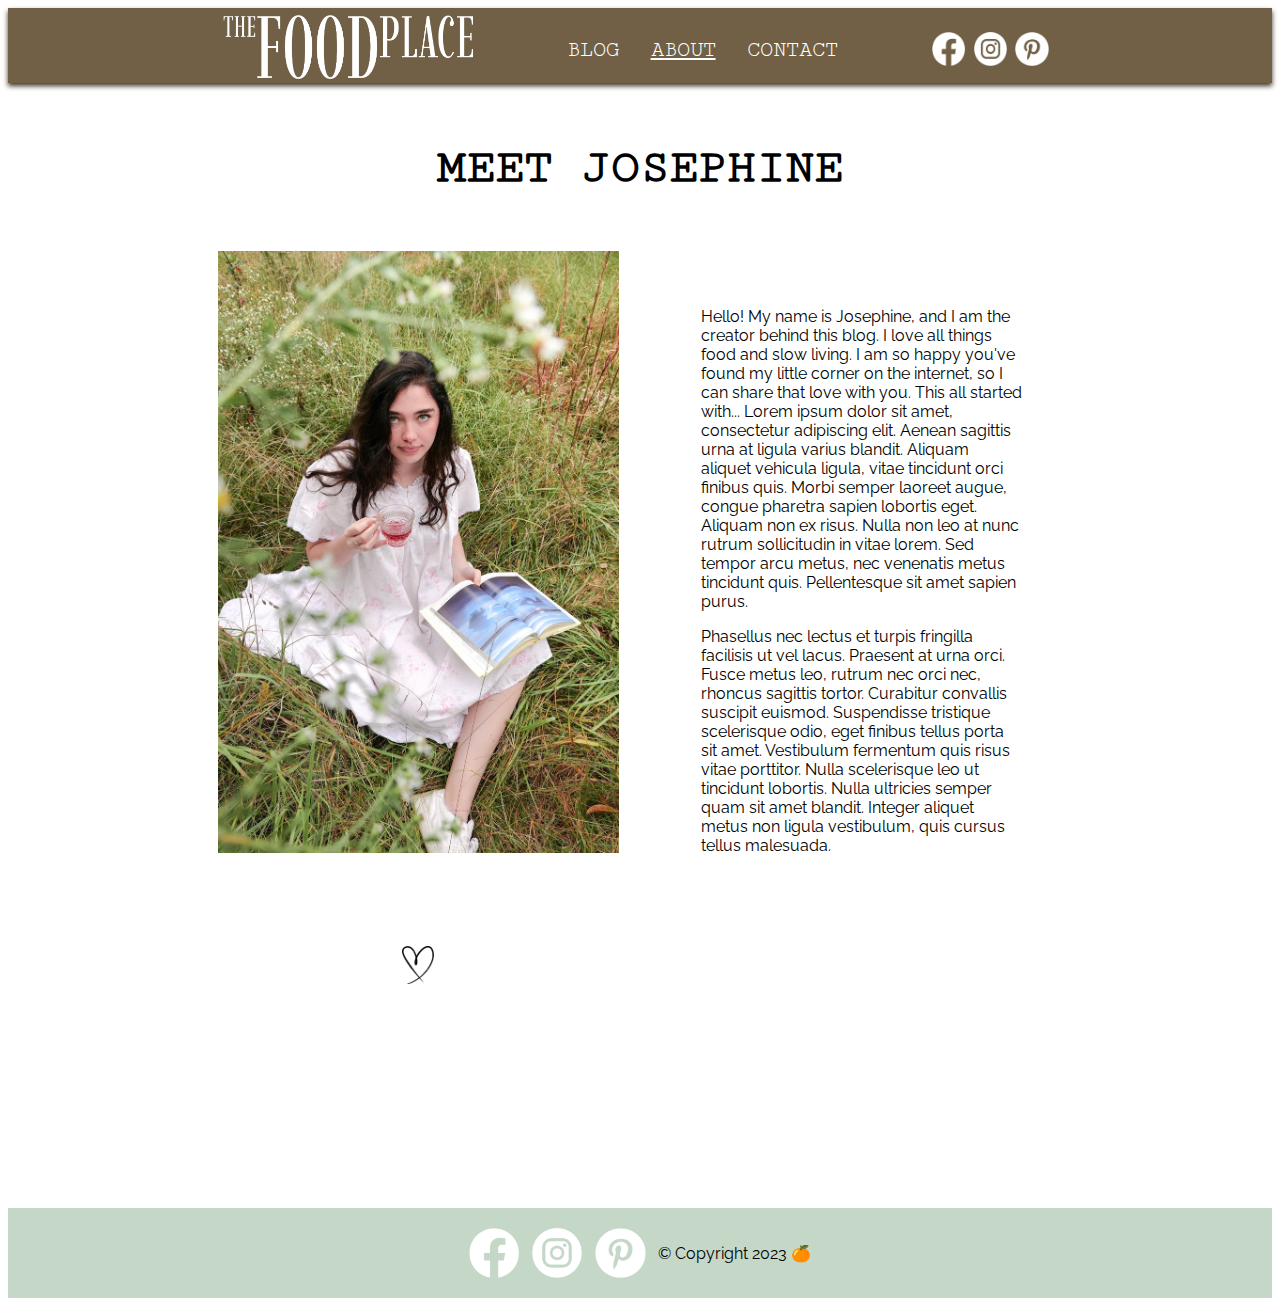
==== about copy.html @ 91bdaebe "styling header for mobile" ====
<!DOCTYPE html>
<html lang="en">

<head>
    <meta charset="UTF-8">
    <meta http-equiv="X-UA-Compatible" content="IE=edge">
    <meta name="viewport" content="width=device-width, initial-scale=1.0">

    <link rel="preconnect" href="https://fonts.googleapis.com">
    <link rel="preconnect" href="https://fonts.gstatic.com" crossorigin>
    <link href="https://fonts.googleapis.com/css2?family=Cutive+Mono&family=Raleway:wght@300&display=swap" rel="stylesheet">
    <link rel="stylesheet" href="https://fonts.googleapis.com/css2?family=Material+Symbols+Outlined:opsz,wght,FILL,GRAD@48,400,0,0" />

    
    <title>About</title>

    <link href="style.css" rel="stylesheet">
    <link href="1000andBelow.css" rel="stylesheet">
    <link href="hamburger.css" rel="stylesheet">


</head>

<body>
    <header>
        <div class="header-content">

            <input type="checkbox" id="hamburger" />
            <label for="hamburger" class="menu"> <span class="material-symbols-outlined">menu</span></label>
    
    
            <a href="index.html" class="logo" alt="home, company logo, links to front page">
                <img src="images/the_food_place_print_scree_logo-removebg-preview.png" alt="logo for The Food Place">
            </a>

            <nav>
                <a href="blog-list.html">blog</a>
                <a href="about.html" class="current">about</a>
                <a href="contact.html">contact</a>
            </nav>

            <div class="so-me">
                <img src="images/facebook-image.png" alt="facebook logo, link" class="so-me-logo">
                <img src="images/instagram-image.png" alt="instagram logo, link" class="so-me-logo">
                <img src="images/pinterest-image.png" alt="pinterest logo, link" class="so-me-logo">
            </div>

        </div>




    </header>

    <main>
        <h1>meet josephine</h1>

        <div class="about-grid">

            <img class="about-creator-img" src="images/double-e-8pV9b4fHEK4-unsplash.jpg"
                alt="Josepine sitting in the grass, holding a book and drinking tea">


            <div class="about-text">

                <p>
                    Hello! My name is Josephine, and I am the creator behind this blog. I love all things food and slow
                    living. I am so happy you've found my little corner on the internet, so I can share that love with
                    you. This all started with... Lorem ipsum dolor sit amet, consectetur adipiscing elit. Aenean
                    sagittis urna at ligula varius
                    blandit. Aliquam aliquet vehicula ligula, vitae tincidunt orci finibus quis. Morbi semper laoreet
                    augue, congue pharetra sapien lobortis eget. Aliquam non ex risus. Nulla non leo at nunc rutrum
                    sollicitudin in vitae lorem. Sed tempor arcu metus, nec venenatis metus tincidunt quis. Pellentesque
                    sit amet sapien purus.
                </p>

                <p>
                    Phasellus nec lectus et turpis fringilla facilisis ut vel lacus. Praesent at urna orci. Fusce metus
                    leo, rutrum nec orci nec, rhoncus sagittis tortor. Curabitur convallis suscipit euismod. Suspendisse
                    tristique scelerisque odio, eget finibus tellus porta sit amet. Vestibulum fermentum quis risus
                    vitae porttitor. Nulla scelerisque leo ut tincidunt lobortis. Nulla ultricies semper quam sit amet
                    blandit. Integer aliquet metus non ligula vestibulum, quis cursus tellus malesuada.
                </p>
            </div>

            <img class="brand-heart about-heart" src="images/Daco_4215257.png" alt="a little drawn heart">


        </div>










    </main>

    <footer>

        <div class="so-me">
            <img src="images/facebook-image.png" alt="facebook logo, link" class="so-me-logo">
            <img src="images/instagram-image.png" alt="instagram logo, link" class="so-me-logo">
            <img src="images/pinterest-image.png" alt="pinterest logo, link" class="so-me-logo">
        </div>
        <p>
            &copy; Copyright 2023 🍊
        </p>
    </footer>
</body>

</html>
---- style.css ----
body {
    background-color: rgb(255, 255, 255);
    font-family: 'Raleway', sans-serif;
}

h1 {
    text-transform: uppercase;
    text-align: center;
    padding: 3%;
    font-family: 'Cutive Mono', monospace;
    font-size: 3em;
}

h2 {
    text-transform: uppercase;
    font-family: 'Cutive Mono', monospace;
    margin-top: 2em;
}

h3 {
    text-transform: uppercase;
    font-family: 'Cutive Mono', monospace;
}

main {
    margin: auto;
    width: 66vw;
    background-color: #fff;
}

.brand-heart {
    max-width: 8%;
    margin: auto;
}

.button {
    text-transform: uppercase;
    color: #716045;
    border: solid #716045 1px;
    max-width: fit-content;
    padding: 1em 2em;
    box-shadow: 1px 2px 5px #716045;
}

a {
    text-decoration: none;
}

/*********** HEADER **************/

header {
    background-color: #716045;
    position: sticky;
/*     top: 0px; !!!!!!!!!!!!!!!!!!!!!!!!!!!!!!!!
 */    padding-top: 7px;
    box-shadow: 0px 3px 5px #3d3425;
    font-family: 'Cutive Mono', monospace;
    z-index: 5;
}


.header-content {
    margin: auto;
    width: 66%;
    background-color: #716045;
    display: flex;
    justify-content: space-between;
}

nav {
    display: inline-flex;
    width: 40%;
    justify-content: space-evenly;
    margin-top: auto;
    margin-bottom: auto;
    margin-left: auto;
    margin-right: auto;

}

nav a {
    color: #fff;
    text-decoration: none;
    text-transform: uppercase;
    font-size: 1.4em;
}

/**** make the menu jump at 1000 and below ****/
.current {
    text-decoration: underline;
}

.so-me {
    max-width: 15%;
    display: grid;
    grid-template-columns: 1fr 1fr 1fr;
    justify-content: flex-end;
    margin-top: auto;
    margin-bottom: auto;
}

.so-me-logo {
    max-width: 80%;
}

.logo {
    max-width: 30%;
}

.logo img {
    max-width: 100%;
}


/***** FOOTER *****/

footer {
    background-color: #c5d8c8;
    height: 10vh;
    display: flex;
    justify-content: center;
    align-items: center;

    margin-top: 10vh;

}

/*** INDEX ***/




/* header  img */


.welcome {
    display: flex;
    justify-content: center;
    align-items: center;
    font-family: 'Cutive Mono', monospace;
}

.welcome .foodie {
    display: flex;
    position: relative;
    top: 60px;
    left: -85px;
    max-width: 200px;
}

.welcome p {
    font-size: 2em;
}

.welcome img {
    max-width: 15%;
}

.camille {
    width: 150%;
    position: relative;
    left: -25%;
    margin: 10% 0;
}

.camille-img {
    width: 100%;
}

.camille p {
    font-family: 'Cutive Mono', monospace;
    font-weight: 900;
    font-size: 2em;
    max-width: 67%;
    margin: auto;
    position: relative;
    bottom: 250px;
    background-color: #ffffff92;
}

.philosophy {
    background-color: #c5d8c8;
    width: 100%;
    position: relative;
    left: -25%;
    padding: 0% 25%;
    margin: 15% 0%;
    display: grid;
    grid-template-columns: 1fr 1fr;
}

.philosophy-img {
    max-width: 100%;
    position: relative;
    top: -100px
}

.philosophy div {
    padding: 3em;
    position: relative;
    top: -120px;
    text-align: center;
}

.philosophy h2 {
    padding-top: 0;
}

.philosophy p {
    padding: 3em 0;
}



/**** ABOUT ****/

.about-creator-img {
    max-width: 100%;
}

.about-text {
    max-width: 100%;
    padding: 10%;
    margin: auto;
}

.about-grid {
    display: grid;
    grid-gap: 5%;
    grid-template-columns: 1fr 1fr;
    padding-bottom: 20%;
}


/***** BLOG LIST *****/





.list-grid {
    display: grid;
    grid-template-columns: 1fr 1fr;
    grid-gap: 0% 5%;
    grid-template-areas:
        'list-heading list-heading'
        'list-img list-date'
        'list-img list-text'
        'list-img list-button'
    ;
    margin-bottom: 5vh;
}

.list-grid h2 {
    grid-area: list-heading;
}

.list-grid button {
    grid-area: list-button;
}

.list-img-container {
    grid-area: list-img;
}

.list-img-container p {
    display: none;
}

.list-grid figure {
    width: 100%;
    height: 300px;
    object-fit: cover;
    margin: 0;
}

.list-grid img {
    width: 100%;
    height: 300px;
    object-fit: cover;
}

.list-grid .date {
    grid-area: list-date;
}

.list-grid .text {
    grid-area: list-text;
}

#more-results-btn {
    cursor: pointer;
}

.list-more-results-btn {
    display: flex;
    justify-content: center;
    align-items: center;
    margin-top: 10vh;
}

.list-more-posts-container {
    display: none; 
}





/***** SPECIFIC POST*****/

.spec-back {
    display: flex;
    justify-content: center;
    align-items: center;
    margin-top: 10vh;
}

.spec-content figure {
    margin: 0;
    max-width: 50%;
    float: left;
    padding-right: 20px;
}

.spec-content figure img {
    max-width: 100%;
    height: auto;
}

.spec-container .date {
    text-align: end;
}

.spec-content .wp-block-image {
    cursor: pointer;
}

.sign-off {
    max-width: 300px;
    display: grid;
    grid-gap: 0px;
    padding-top: 2em;
    grid-template-areas:
        'bye bye'
        'name heart';
}

.sign-off .bye {
    grid-area: bye;
}

.sign-off .name {
    grid-area: name;
}

.sign-off img {
    grid-area: heart;
    max-width: 20%;
    margin: 0;
}

.modal {
    display: none;
    cursor: pointer;
    position: fixed;
    z-index: 4;
    padding-top: 120px;
    left: 0;
    top: 0;
    width: 100%;
    height: 100%;
    background-color: #000000cc;
}

.modal img {
    margin: auto;
    display: block;
    width: auto;
    max-height: 70vh;
    max-width: 800px;
}
.modal p {
    display: none;
}




/*** CONTACT ***/

.contact {
    margin-bottom: 10vh;
}

.contact p {
    float: left;
}

.contact img {
    float: left;
    max-width: 25px;
}

form {
    background-color: #c5d8c8;
    color: #000000;
    padding: 20px 25%;
    margin: 100px 0;
    font-size: 0.9em;
}

form input {
    margin-bottom: 2em;
    width: 100%;
    height: 40px;
}

form label {
    margin-top: 0.9em;
}

form button {
    margin-top: 1em;
    text-transform: uppercase;
    color: #716045;
    border: solid #716045 1px;
    padding: 1em 2em;
    box-shadow: 1px 0px 5px #473c2b;
    width: 102%;
}

form textarea {
    width: 100%;
    height: 150px;
}

.form-error {
    display: none;
    color: #b00;

}
---- 1000andBelow.css ----
@media (max-width: 1000px) {
   main {
      width: 90vw;
   }
   .header-content {
      width: 90%;
   }
   nav{
      width: 50%;
   }


   /* contact */

   form {
      padding: 20px 10%;
   }

   .contact p {
      margin: 0 25px 0 0;
      max-width: 80%;
   }


   /* about */

   .about-grid {
      grid-gap: 0;
      grid-template-columns: 2fr 1fr;
      grid-template-areas:
         'img heart'
         'text text'
   }

   .about-creator-img {
      max-width: 100%;
      grid-area: img;
   }

   .about-heart {
      grid-area: heart;
      width: 30px;
      max-width: none;
   }

   .about-text {
      grid-area: text;
   }




   /* blog-list */

   .list-grid .date,
   .list-grid .text {
      display: none;
   }

   .list-grid {
      justify-content: center;
   }


   .list-grid {
      display: grid;
      grid-template-columns: 1fr;
      grid-gap: 0;
      grid-template-areas:
         'list-heading list-heading '
         'list-img list-img'
         'list-button list-button'
      ;
      justify-content: center;
   }

   .list-grid h2 {
      grid-area: list-heading;
      margin-top: 0;
   }

   .list-grid .button {
      grid-area: list-button;
      max-width: none;
      width: 200px;
      background: white;
      position: relative;
      top: -40px;
      text-align: center;

   }

   .list-img-container {
      grid-area: list-img;

   }

   .list-grid figure {
      height: 250px;
      object-fit: cover;
      margin: 0;
      max-width: 600px;

   }

   .list-grid img {
      height: 250px;
      object-fit: cover;

   }

   .list-container,
   .list-grid a ,
   .list-more-posts-container {
      display: grid;
      justify-content: center;
   }

   .list-more-posts-container {
display: none;
   }


   /* spec-post */

   .spec-content p {
      margin: 2em;
   }

   .sign-off {
      margin: 2em;
   }

   .spec-content figure {
      /* 

      margin: 0;
      position: relative;
      left: -5%;
     
      max-width: none;
      max-height: 650px;
*/

      max-width: 100%;
      float: none;
      padding: 0;
      display: flex;
      justify-content: center;

   }

   .spec-content figure img {
      max-width: auto;
      max-height: 400px;
      object-fit: cover;



   }



   .modal figure img {
      max-width: 800px;
   }

   .modal figure {
      margin: 0;
   }
}
---- hamburger.css ----
@media (min-width: 600px) {

    #hamburger,
    .menu {
        display: none;
    }

    header {
        top: 0px;
    }

}

@media (max-width: 599px) {
    header {

        position: fixed;
        bottom: 0;
        left: 0;
        width: 100%;
        justify-content: center;
        padding: 0;
    }

    #hamburger {
        display: none;
    }

    .material-symbols-outlined {
        color: #ffffff;
        font-size: 4em;
        position: absolute;
        right: 0px;
        padding: 20px;
    }

    .header-content {
        width: 100%;
        justify-content: unset;
    }

    .logo {
        max-width: 120px;
        padding: 20px;
    }


    .logo img {
        width: 120px;
        padding: 10px 0;
    }

    #hamburger:checked~nav {
        display: block;
    }



    nav,
    #menu-checkbox {
        display: none;
    }

    #menu-checkbox:checked~nav {
        display: block;
    }

    nav {
        position: relative;
        top: 100px;
        background-color: #2241df;
        padding: 20px;
    }

    nav a {
        display: block;
        background-color: #2241df;
        color: #ffffff;
        text-align: center;
        margin: auto;
        padding-top: 20px;
        padding-bottom: 10px;
    }


    .header-content .so-me {
        display: none;
    }

    footer {
        height: 25vh;
        padding-bottom: 5vh;
        display: block;
    }

    footer .so-me {
        max-width: 30%;
        margin: auto;
        padding: 3%;
    }

    footer p {
        max-width: 100%;
        text-align: center;
        margin: auto;
        padding: 3%;
    }
}

/* 

@media (max-width: 599px) {
    


   /*  header {
        position: fixed;
        bottom: 0;
        left: 0;
        width: 100%;
        justify-content: center;
    } */




/*     #hamburger:checked~.logo {
        width: 120px;
        padding: 0px 0;
        position: fixed;
        bottom: 0px;
    } */
/* 
}
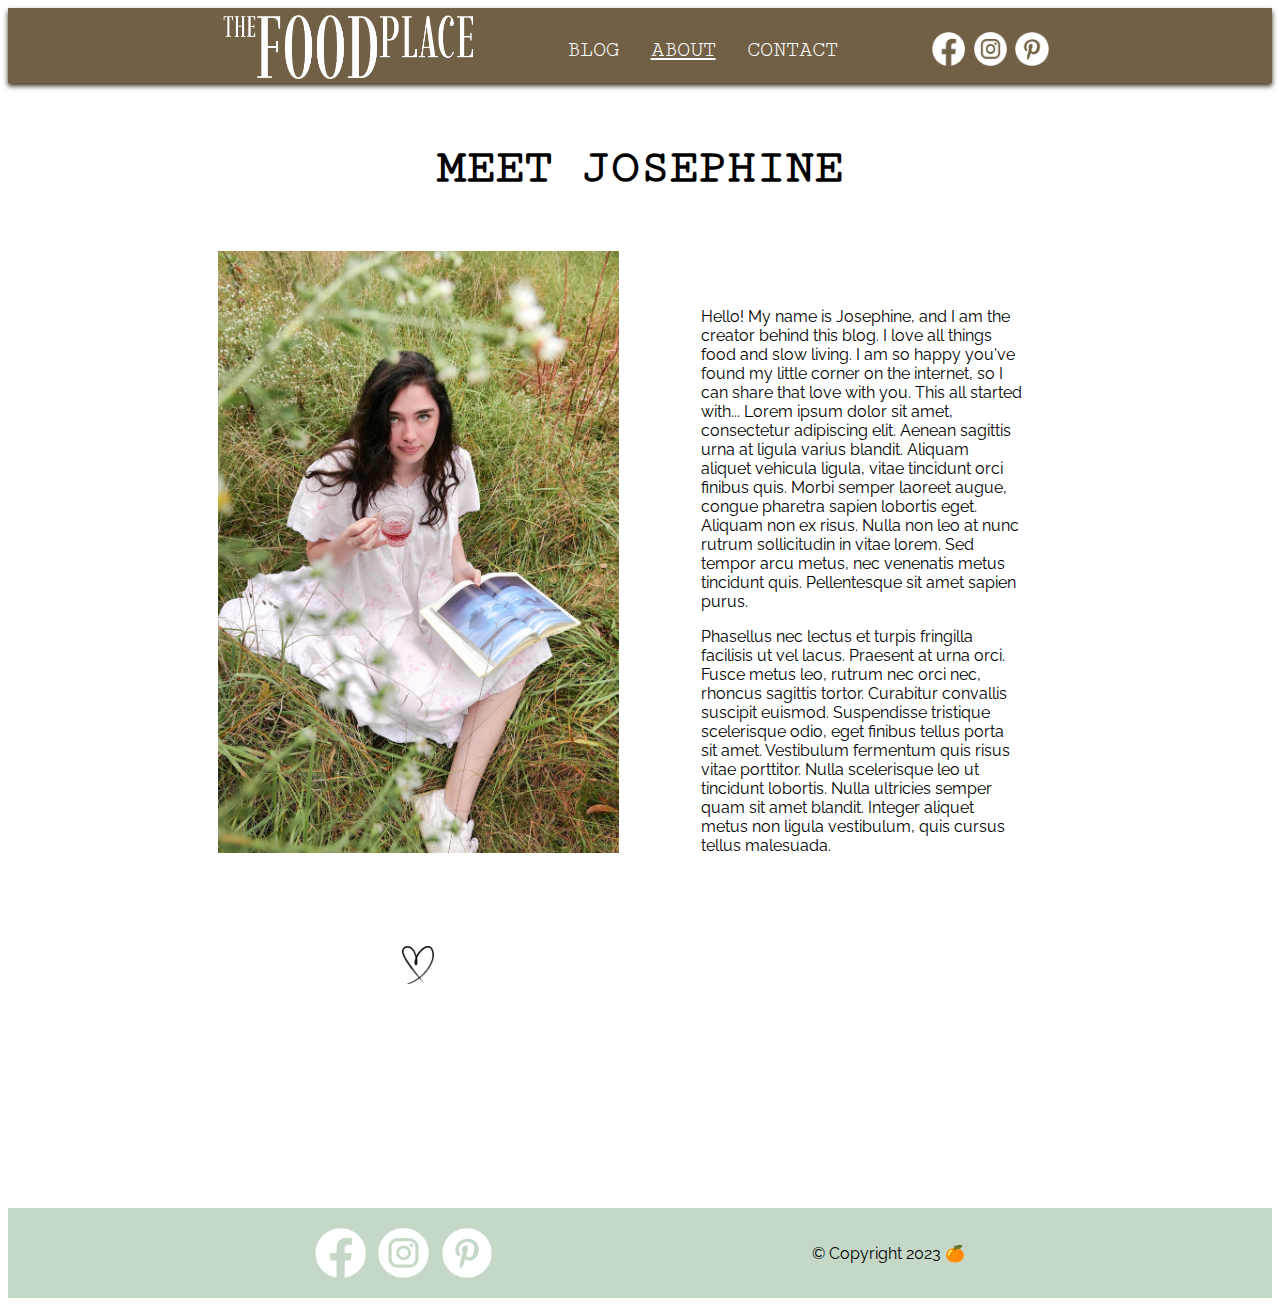
==== commit ccde7b13: "små pynt, style" ====
--- a/about copy.html
+++ b/about copy.html
@@ -28,7 +28,6 @@
             <input type="checkbox" id="hamburger" />
             <label for="hamburger" class="menu"> <span class="material-symbols-outlined">menu</span></label>
     
-    
             <a href="index.html" class="logo" alt="home, company logo, links to front page">
                 <img src="images/the_food_place_print_scree_logo-removebg-preview.png" alt="logo for The Food Place">
             </a>
@@ -44,12 +43,8 @@
                 <img src="images/instagram-image.png" alt="instagram logo, link" class="so-me-logo">
                 <img src="images/pinterest-image.png" alt="pinterest logo, link" class="so-me-logo">
             </div>
-
         </div>
-
-
-
-
+        
     </header>
 
     <main>
@@ -110,6 +105,7 @@
             &copy; Copyright 2023 🍊
         </p>
     </footer>
+    <script src="/js/hamburger-exit.jss"></script>
 </body>
 
 </html>--- a/style.css
+++ b/style.css
@@ -118,7 +118,7 @@
     background-color: #c5d8c8;
     height: 10vh;
     display: flex;
-    justify-content: center;
+    justify-content: space-evenly;
     align-items: center;
 
     margin-top: 10vh;
--- a/hamburger.css
+++ b/hamburger.css
@@ -13,7 +13,6 @@
 
 @media (max-width: 599px) {
     header {
-
         position: fixed;
         bottom: 0;
         left: 0;
@@ -66,15 +65,15 @@
     }
 
     nav {
-        position: relative;
-        top: 100px;
-        background-color: #2241df;
-        padding: 20px;
+        background-color: #716045;
+        bottom: 95px;
+        position: fixed;
+        width: 100%;
     }
 
     nav a {
         display: block;
-        background-color: #2241df;
+        background-color: #716045;
         color: #ffffff;
         text-align: center;
         margin: auto;
@@ -105,30 +104,4 @@
         margin: auto;
         padding: 3%;
     }
-}
-
-/* 
-
-@media (max-width: 599px) {
-    
-
-
-   /*  header {
-        position: fixed;
-        bottom: 0;
-        left: 0;
-        width: 100%;
-        justify-content: center;
-    } */
-
-
-
-
-/*     #hamburger:checked~.logo {
-        width: 120px;
-        padding: 0px 0;
-        position: fixed;
-        bottom: 0px;
-    } */
-/* 
 }